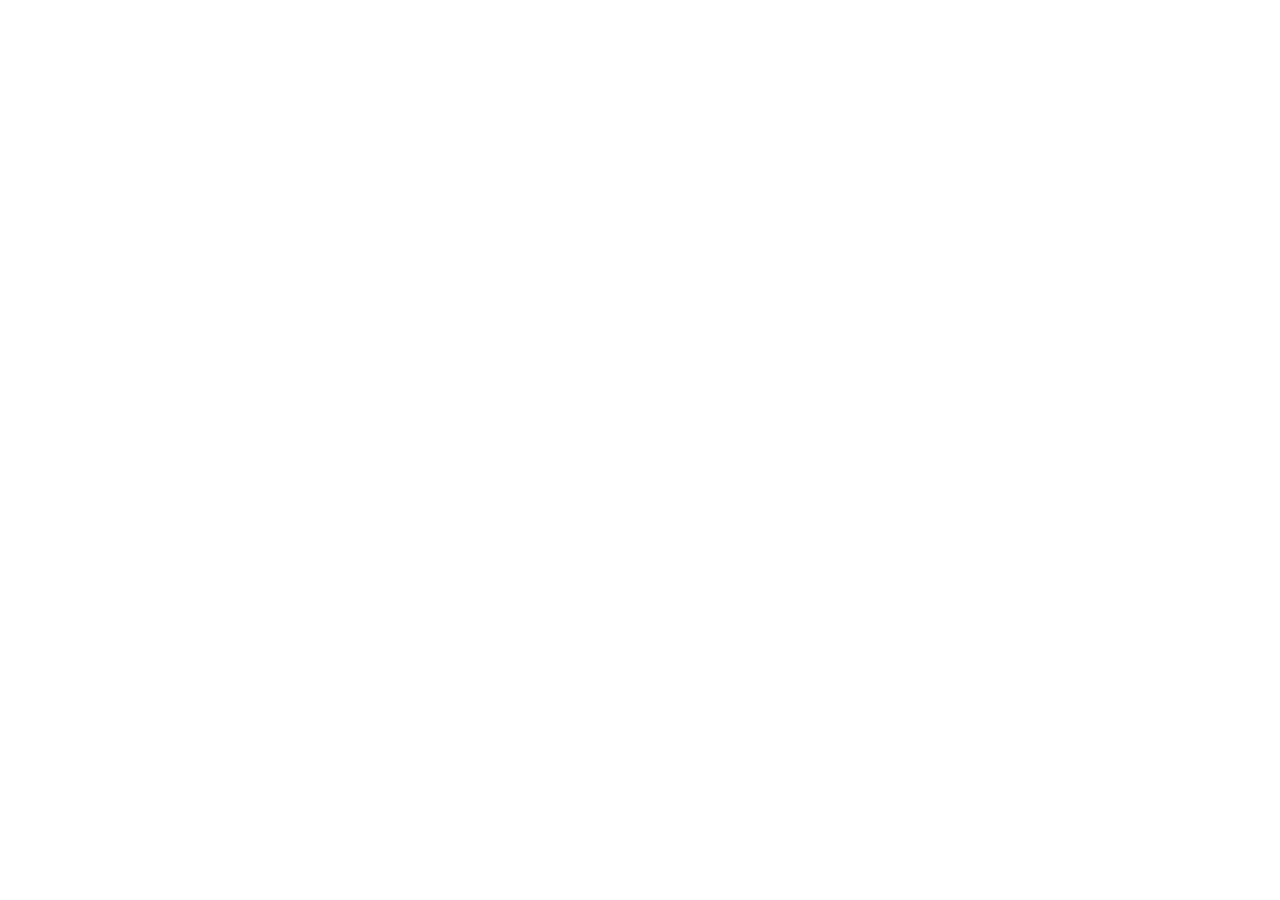
==== index.html @ e114679a "add links to index.html" ====
<!DOCTYPE html>
<html lang="en">

<head>
    <meta charset="UTF-8">
    <meta name="viewport" content="width=device-width, initial-scale=1.0">
    <title>Delani Studio</title>
    <link rel="stylesheet" href="https://stackpath.bootstrapcdn.com/bootstrap/4.5.2/css/bootstrap.min.css"
        integrity="sha384-JcKb8q3iqJ61gNV9KGb8thSsNjpSL0n8PARn9HuZOnIxN0hoP+VmmDGMN5t9UJ0Z" crossorigin="anonymous">
    <link rel="stylesheet" href="./css/styles.css">
</head>

<body>

    <script src="https://code.jquery.com/jquery-3.5.1.min.js"
        integrity="sha256-9/aliU8dGd2tb6OSsuzixeV4y/faTqgFtohetphbbj0=" crossorigin="anonymous"></script>
    <script src="./script/main.js"></script>
</body>

</html>
---- css/styles.css ----
.centered {
    position: absolute;
  top: 50%;
  left: 50%;
  transform: translate(-50%, -50%);
  color: white;
}

.container {
    text-align: center;
}
.services{
    position: relative;
        display: inline-block;
        text-align: center;
}
.services .servicesoverlay {
    position: absolute;
        z-index: 999;
        margin: 0 auto;
        left: 0;
        right: 0;
        top: 40%; 
        text-align: center;
        width: 60%;
        color: white;
}

.container-fluid {
    position: relative;
        display: inline-block;
        text-align: center;
}
.container-fluid .formoverimage {
    position: absolute;
    z-index: 999;
    margin: 0 auto;
    left: 0;
    right: 0;
    top: 40%; 
    width: 60%;
    color: white;
    }

    input {
        background-color: transparent;
    }

    footer {
text-align: center;
    }

    .col-md-4 {
        position: relative;
        width: 50%;
      }
      
      .design-icon {
        opacity: 1;
        display: block;
        width: 25%;
        position:relative
        height auto;
        transition: .5s ease;
        backface-visibility: hidden;
      }
      
      .middle {
        transition: .5s ease;
        opacity: 0;
        position: absolute;
        top: 50%;
        left: 50%;
        transform: translate(-50%, -50%);
        -ms-transform: translate(-50%, -50%);
        text-align: center;
      }
      
      /* .col-md-4:hover .design-icon {
        opacity: 0.3;
      } */
      
      /* .col-md-4:hover .middle {
        opacity: 1;
      } */
      
      /* .text {
        background-color: white;
        color: black;
        font-size: 16px;
        padding: 16px 32px;
      } */
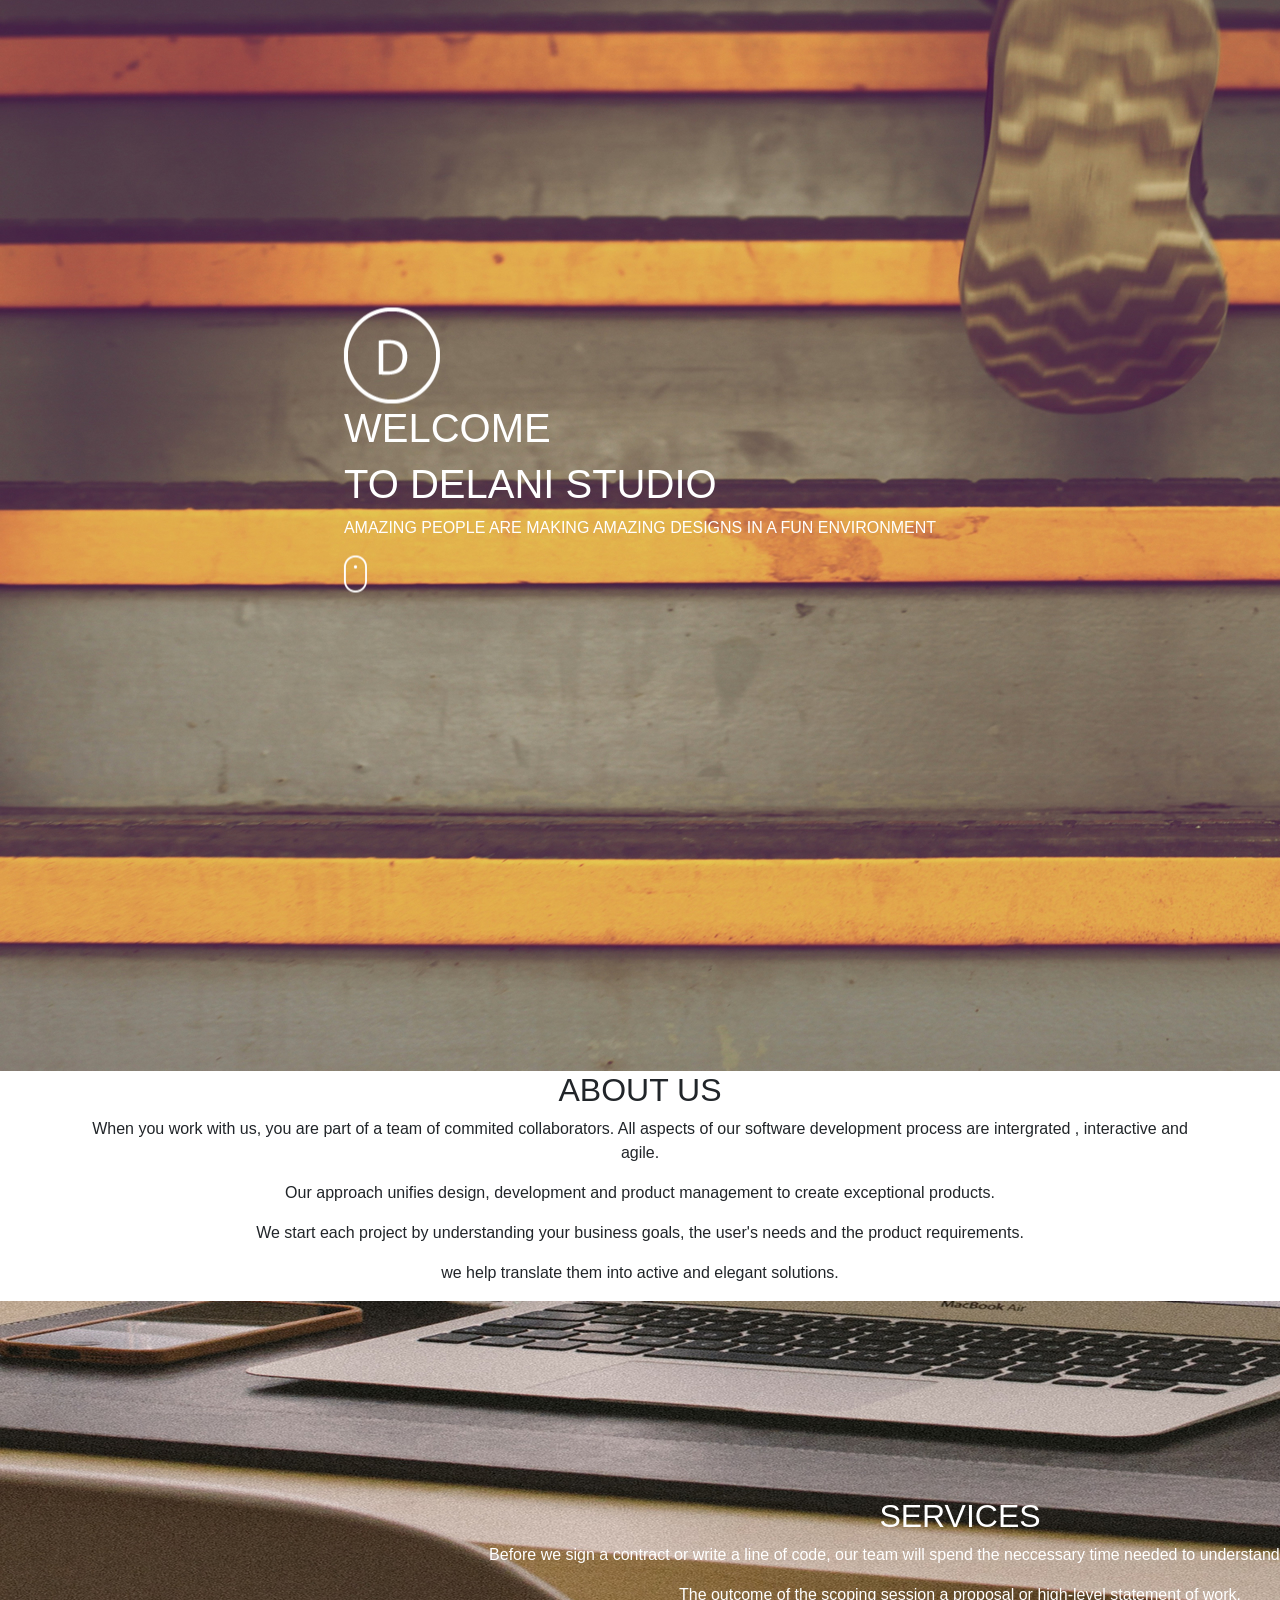
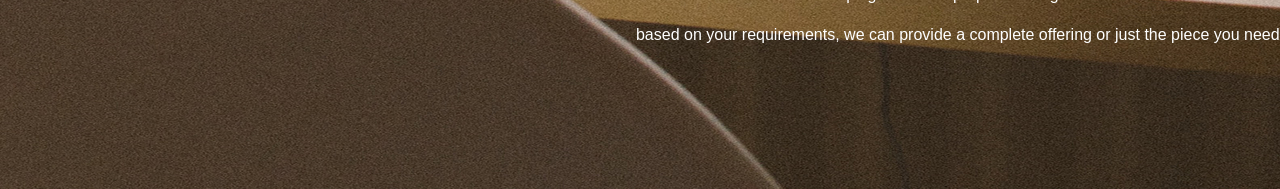
==== commit 15aaa57b: "add changes to index.html" ====
--- a/index.html
+++ b/index.html
@@ -11,10 +11,39 @@
 </head>
 
 <body>
+    <div class="landing">
+        <img src="img/h_img.jpg" alt="dstudio" id="dstudio">
+        <div class="centered">
+            <img src="img/logo.png" alt="logo" id="logo">
+            <h1>WELCOME</h1>
+            <h1> TO DELANI STUDIO</h1>
+            <p>AMAZING PEOPLE ARE MAKING AMAZING DESIGNS IN A FUN ENVIRONMENT</p>
+            <div class="mouse-click"></div>
+            <a href="#about-us"><img src="img/mouse_click.png" alt=" mouse_click" id="mouse-click"></a>
+        </div>
+    </div>
+    <div class="container about" id="about-us">
+        <h2 id="about">ABOUT US</h2>
+        <p>When you work with us, you are part of a team of commited collaborators. All aspects of our software
+            development process are intergrated , interactive and agile.</p>
+        <p>Our approach unifies design, development and product management to create exceptional products.</p>
+        <p>We start each project by understanding your business goals, the user's needs and the product requirements.
+        </p>
+        <p>we help translate them into active and elegant solutions.</p>
+    </div>
 
-    <script src="https://code.jquery.com/jquery-3.5.1.min.js"
-        integrity="sha256-9/aliU8dGd2tb6OSsuzixeV4y/faTqgFtohetphbbj0=" crossorigin="anonymous"></script>
-    <script src="./script/main.js"></script>
+    <div class="services">
+        <img src="img/s_image.jpg" alt="comp" id="comp">
+        <div class="servicesoverlay">
+            <h2>SERVICES</h2>
+            <p>Before we sign a contract or write a line of code, our team will spend the neccessary time needed to
+                understand your product vission.</p>
+            <p>The outcome of the scoping session a proposal or high-level statement of work.</p>
+            <p>based on your requirements, we can provide a complete offering or just the piece you need. </p>
+        </div>
+        <script src="https://code.jquery.com/jquery-3.5.1.min.js"
+            integrity="sha256-9/aliU8dGd2tb6OSsuzixeV4y/faTqgFtohetphbbj0=" crossorigin="anonymous"></script>
+        <script src="./script/main.js"></script>
 </body>
 
 </html>
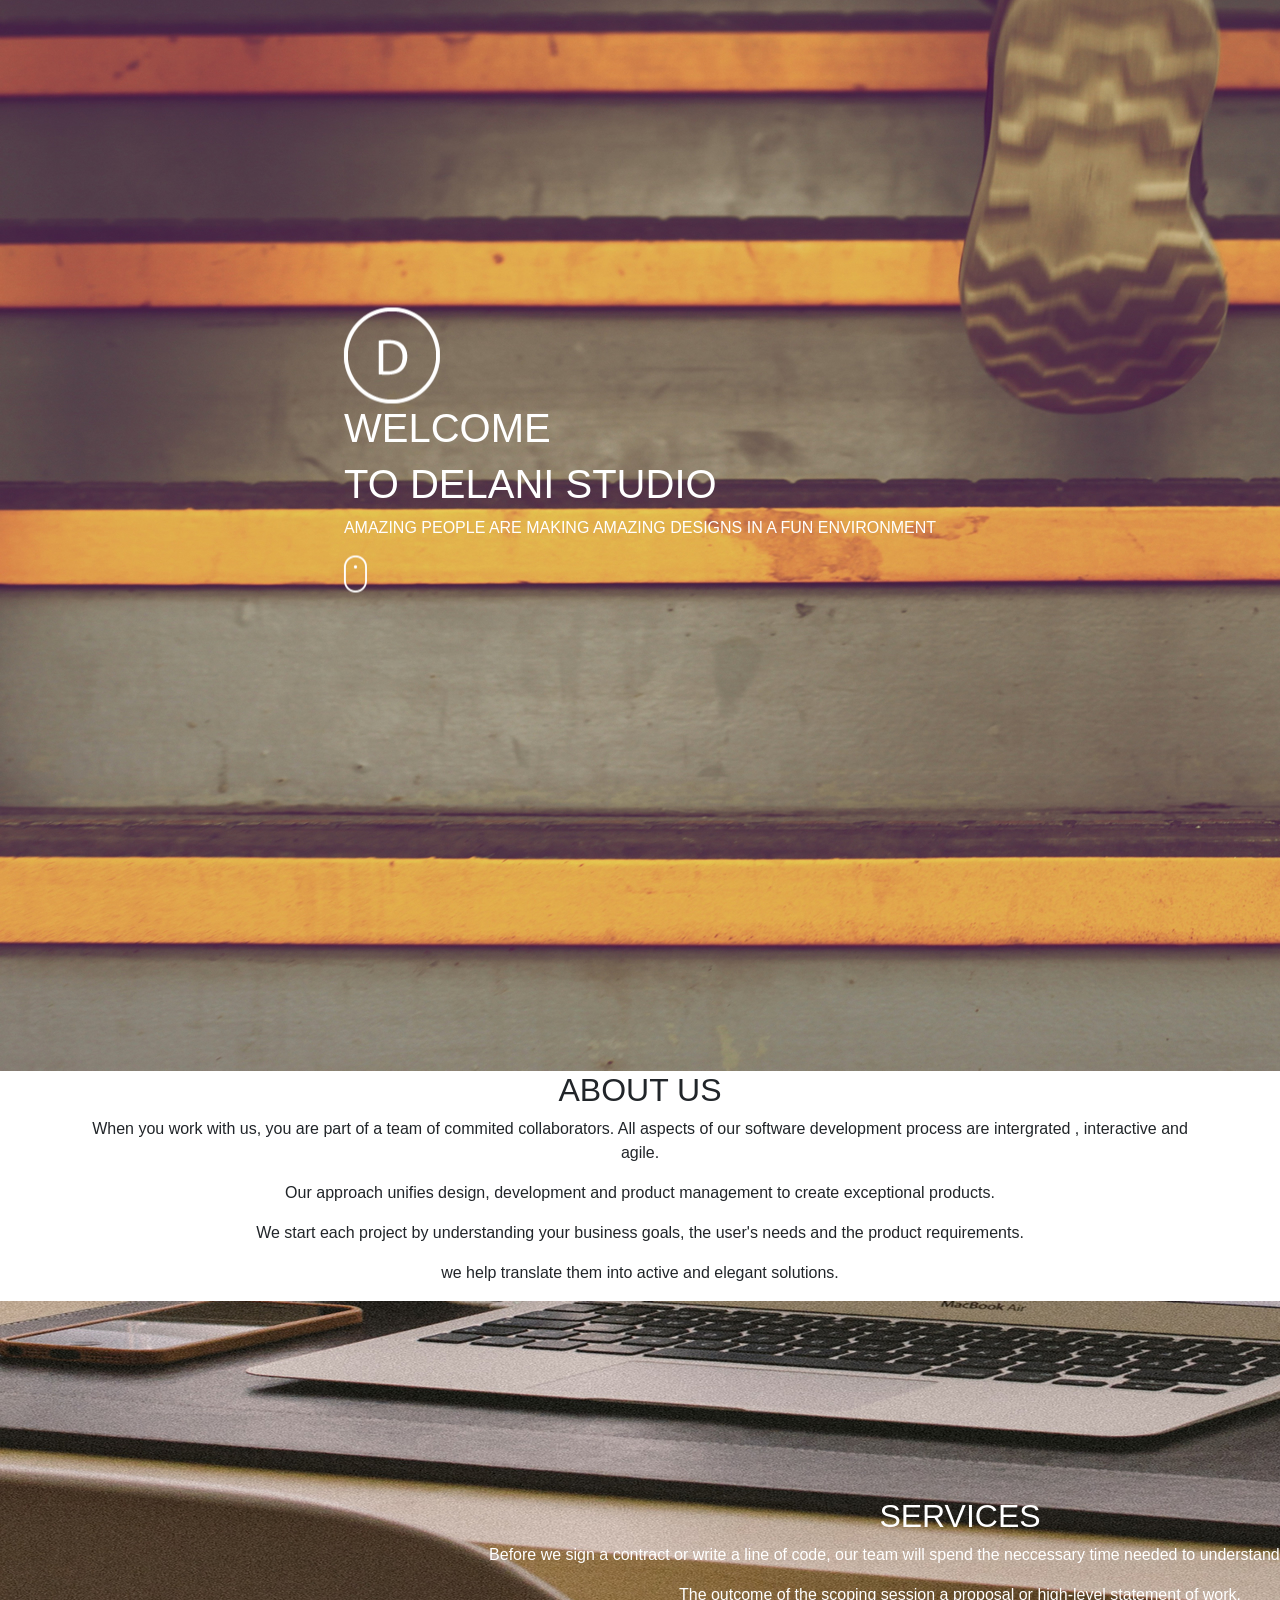
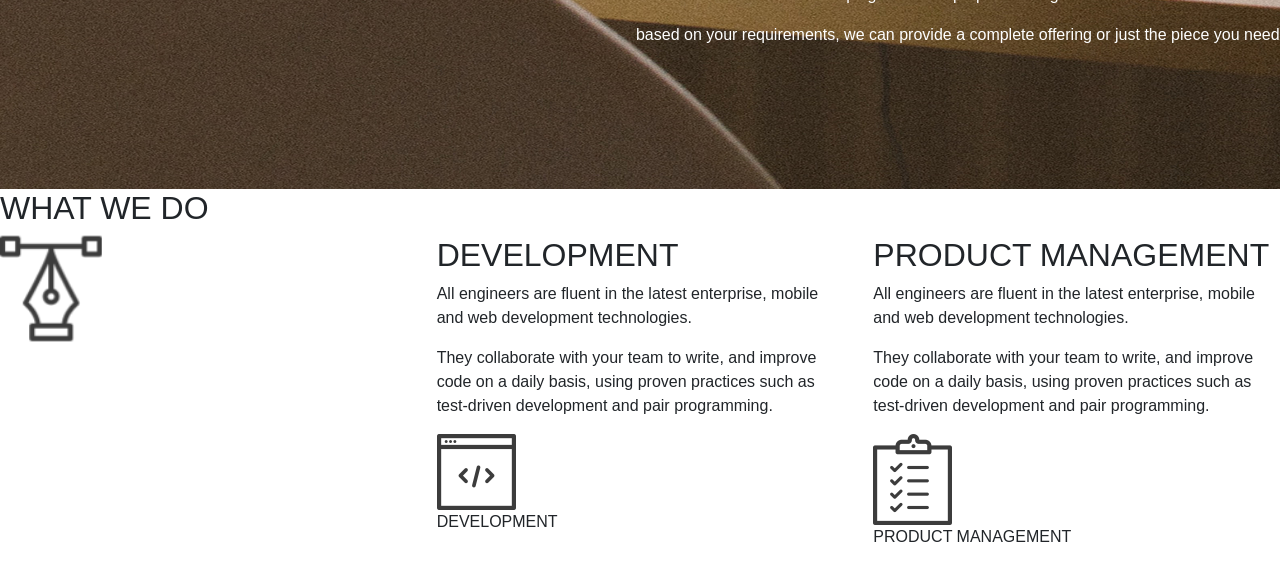
==== commit bf5529d8: "changes to index.html" ====
--- a/index.html
+++ b/index.html
@@ -41,9 +41,53 @@
             <p>The outcome of the scoping session a proposal or high-level statement of work.</p>
             <p>based on your requirements, we can provide a complete offering or just the piece you need. </p>
         </div>
-        <script src="https://code.jquery.com/jquery-3.5.1.min.js"
-            integrity="sha256-9/aliU8dGd2tb6OSsuzixeV4y/faTqgFtohetphbbj0=" crossorigin="anonymous"></script>
-        <script src="./script/main.js"></script>
+    </div>
+    <div class="container2">
+        <h2 class="headings">WHAT WE DO</h2>
+        <div class="row">
+            <div class="col-md-4">
+                <div class="design-image">
+                    <img src="img/design_icon.png" alt="design" class="design-icon">
+                    <div class="middle">
+                        <h2 class="title">DESIGN</h2>
+                        <p>Our design practice offers a full range of services including brand strategy, interaction and
+                            visual design and user experience testing.</p>
+                        <p>Throughout your project, our designers create and implement visual design and workflows,
+                            solicit
+                            user feedback and work with you to make sure what gets built is what is needed.</p>
+                    </div>
+
+                </div>
+            </div>
+            <div class="col-md-4">
+                <div id="development">
+                    <h2 class="title">DEVELOPMENT</h2>
+                    <p>All engineers are fluent in the latest enterprise, mobile and web development technologies.</p>
+                    <p>They collaborate with your team to write, and improve code on a daily basis, using proven
+                        practices such as test-driven development and pair programming.</p>
+                </div>
+                <div id="development-image">
+                    <img src="img/dev_icon.png" alt="development">
+                    <P>DEVELOPMENT</P>
+                </div>
+            </div>
+            <div class="col-md-4">
+                <div id="product">
+                    <h2 class="title">PRODUCT MANAGEMENT</h2>
+                    <p>All engineers are fluent in the latest enterprise, mobile and web development technologies.</p>
+                    <p>They collaborate with your team to write, and improve code on a daily basis, using proven
+                        practices such as test-driven development and pair programming.</p>
+                </div>
+                <div id="product-image">
+                    <img src="img/product_icon.png" alt="products">
+                    <P>PRODUCT MANAGEMENT</P>
+                </div>
+            </div>
+        </div>
+    </div>
+    <script src="https://code.jquery.com/jquery-3.5.1.min.js"
+        integrity="sha256-9/aliU8dGd2tb6OSsuzixeV4y/faTqgFtohetphbbj0=" crossorigin="anonymous"></script>
+    <script src="./script/main.js"></script>
 </body>
 
 </html>
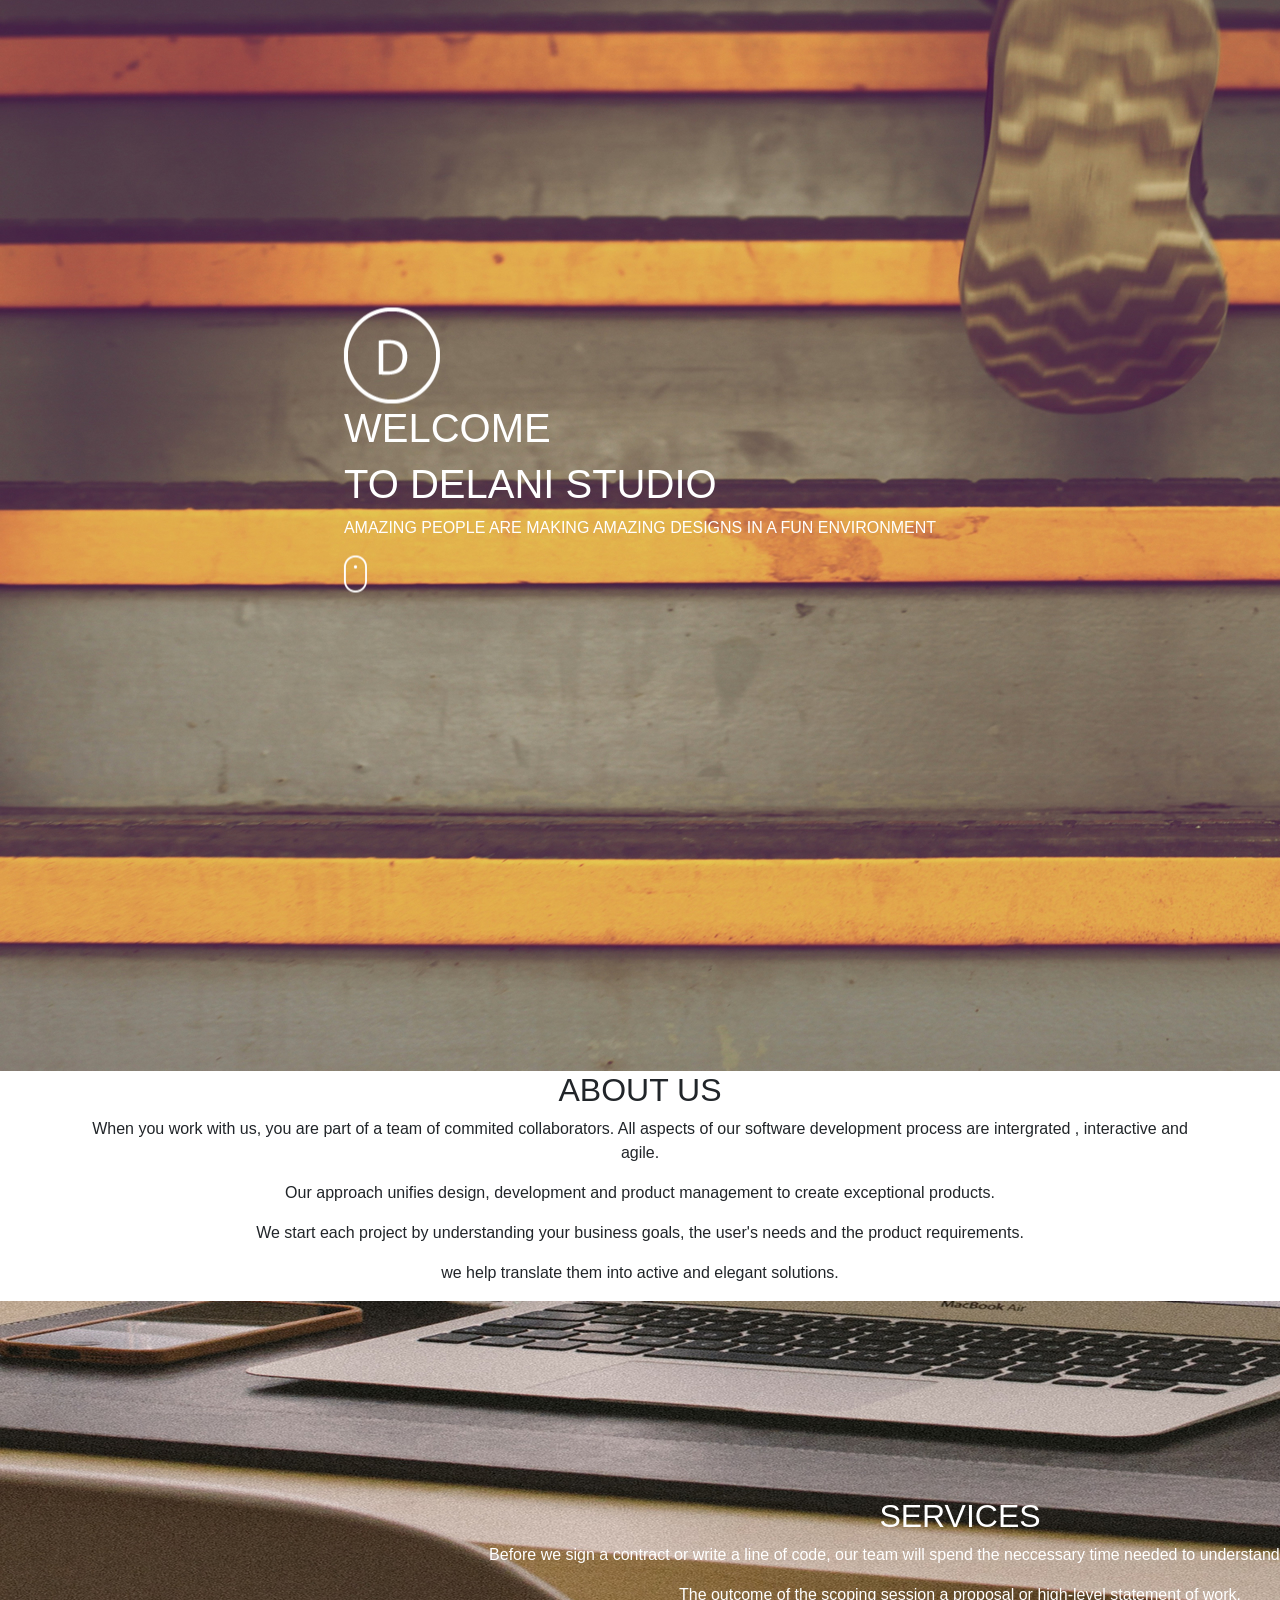
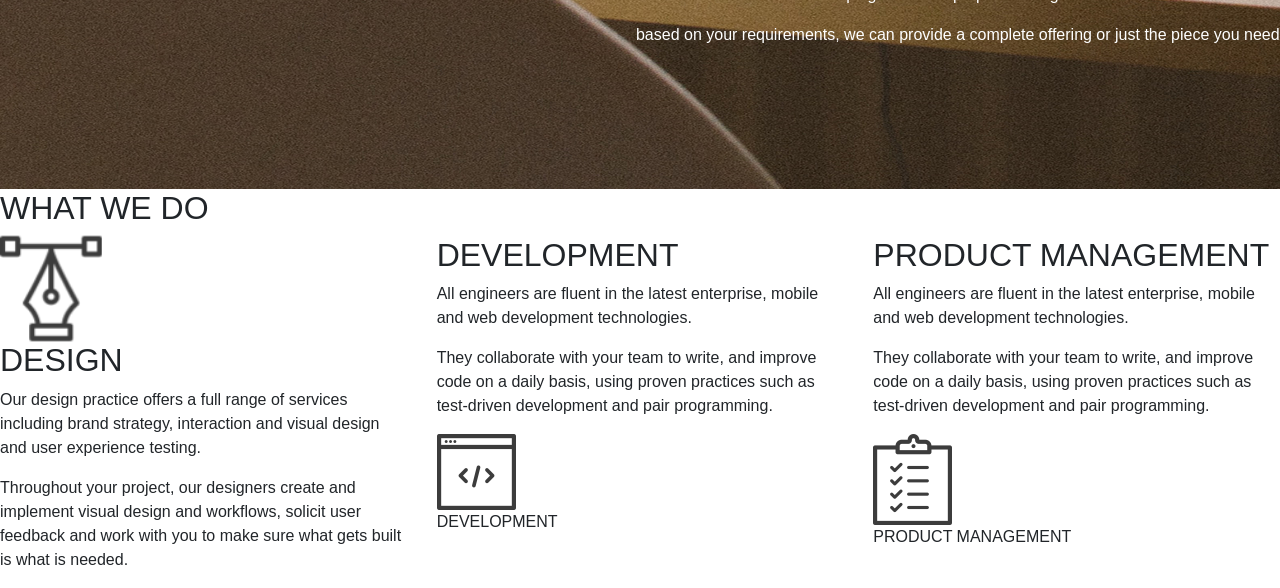
==== commit 1d70ce5f: "changes to index.html and main.js" ====
--- a/index.html
+++ b/index.html
@@ -48,7 +48,7 @@
             <div class="col-md-4">
                 <div class="design-image">
                     <img src="img/design_icon.png" alt="design" class="design-icon">
-                    <div class="middle">
+                    <div class="design-image">
                         <h2 class="title">DESIGN</h2>
                         <p>Our design practice offers a full range of services including brand strategy, interaction and
                             visual design and user experience testing.</p>
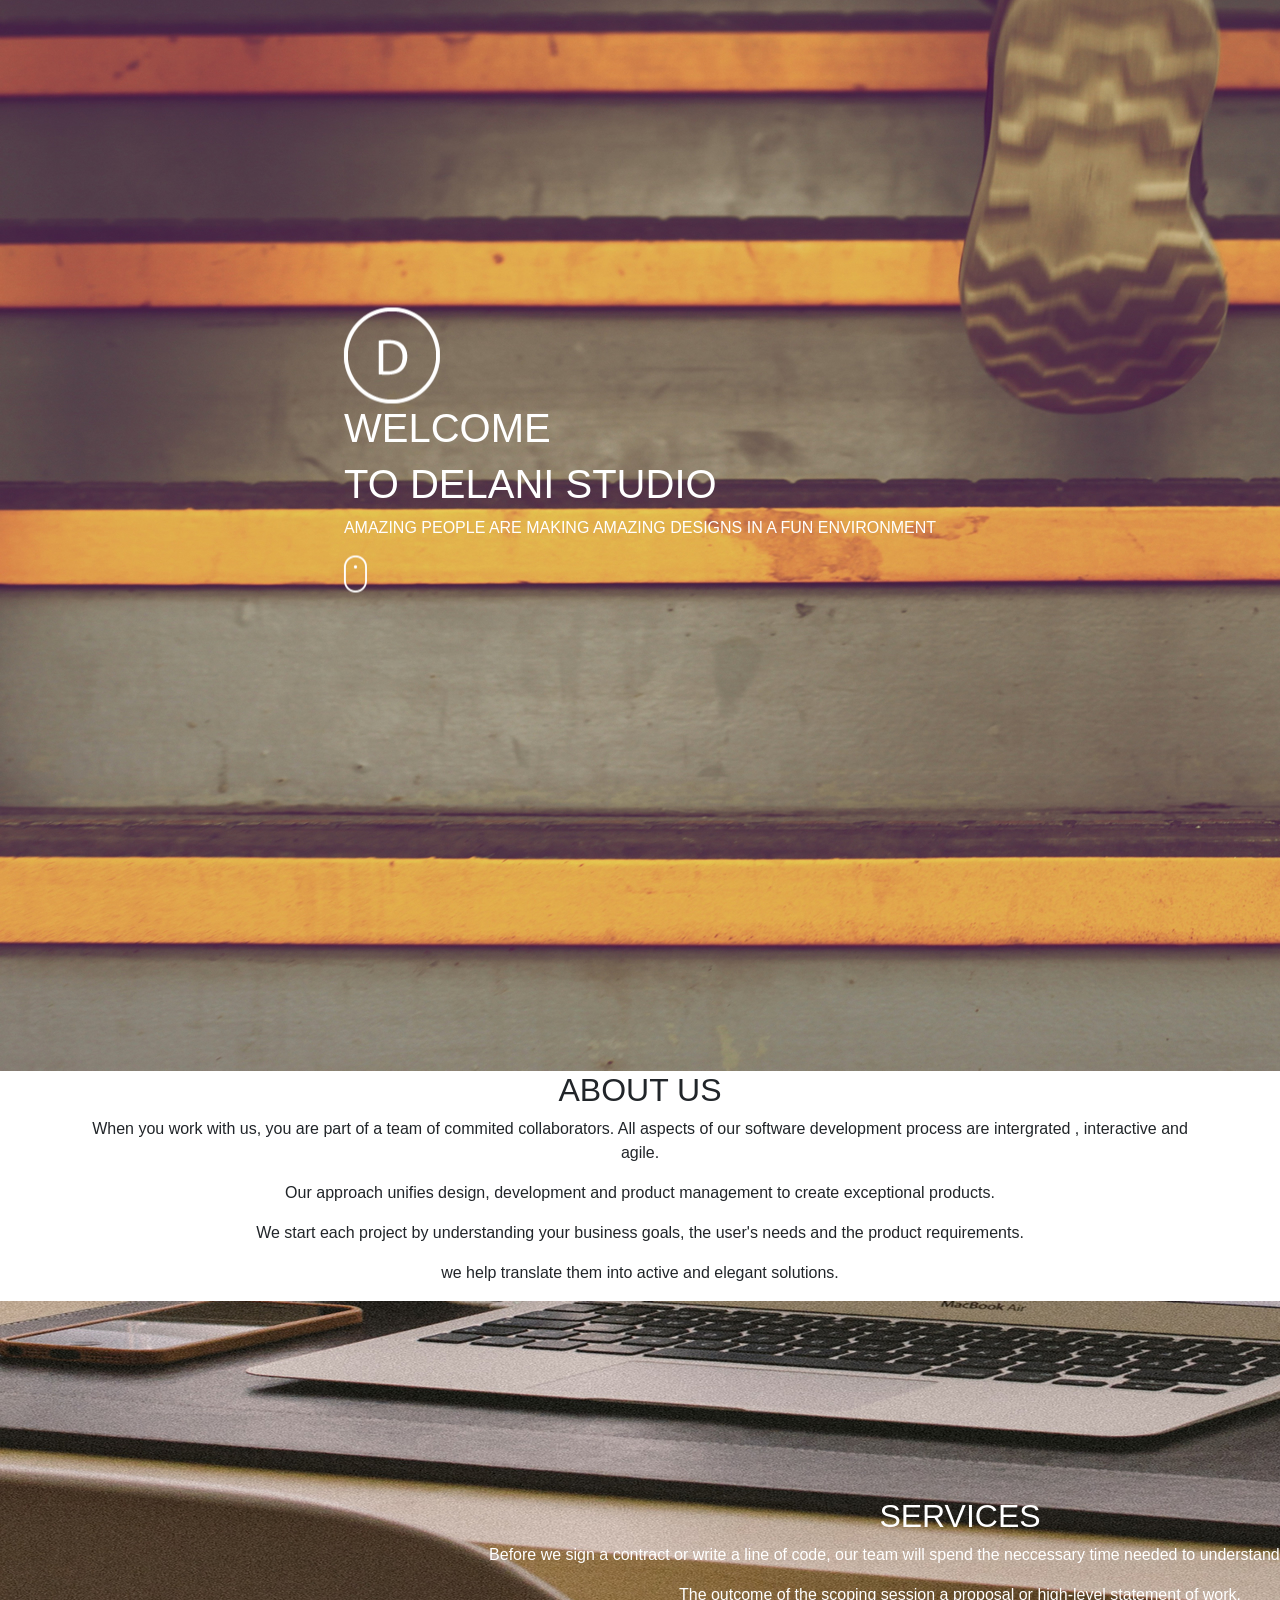
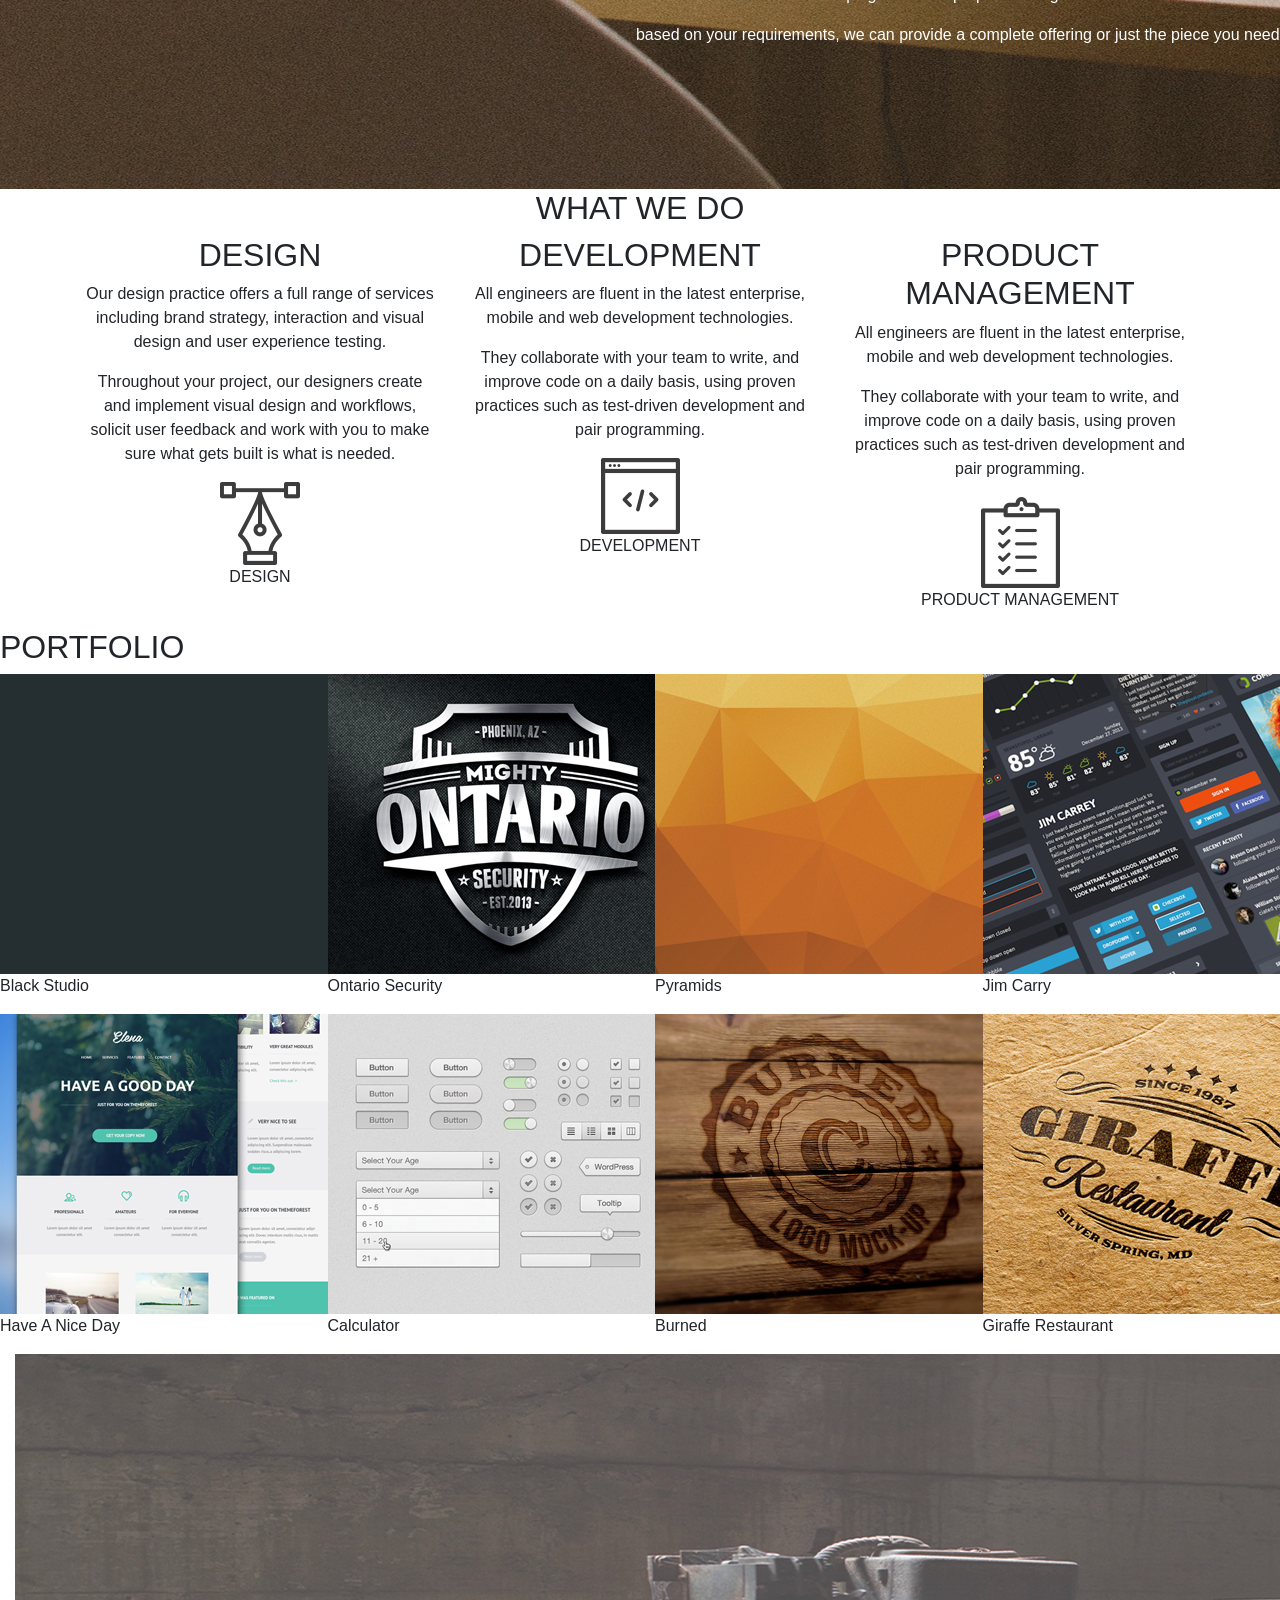
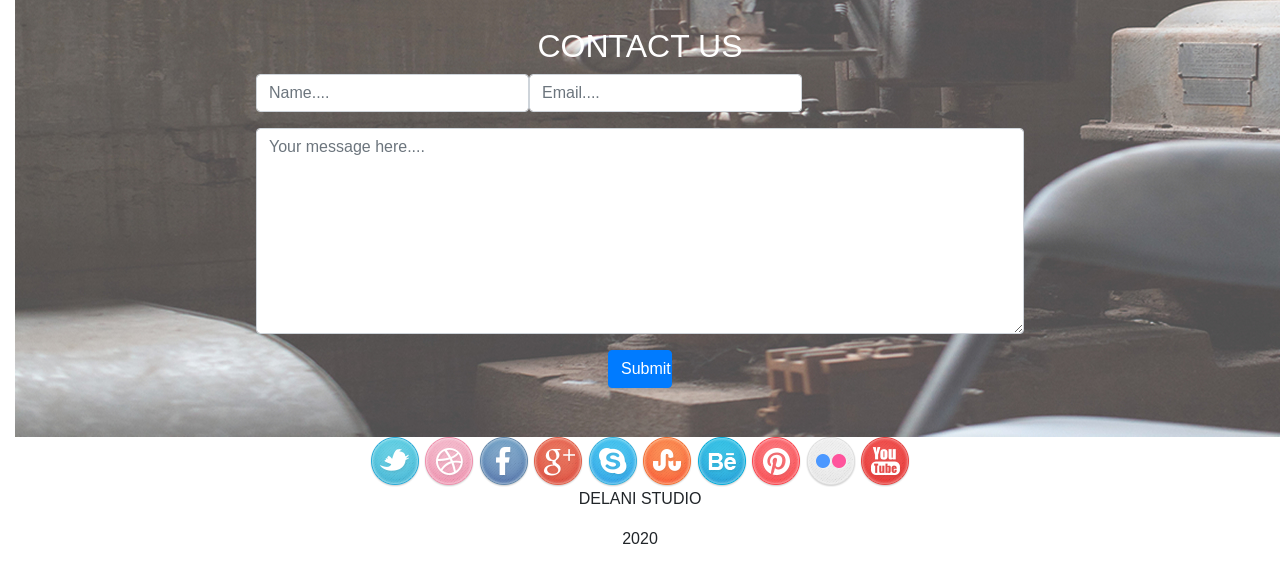
==== commit f6082ebd: "add content to index.html and main.js" ====
--- a/index.html
+++ b/index.html
@@ -42,21 +42,21 @@
             <p>based on your requirements, we can provide a complete offering or just the piece you need. </p>
         </div>
     </div>
-    <div class="container2">
+    <div class="container">
         <h2 class="headings">WHAT WE DO</h2>
         <div class="row">
             <div class="col-md-4">
-                <div class="design-image">
-                    <img src="img/design_icon.png" alt="design" class="design-icon">
-                    <div class="design-image">
-                        <h2 class="title">DESIGN</h2>
-                        <p>Our design practice offers a full range of services including brand strategy, interaction and
-                            visual design and user experience testing.</p>
-                        <p>Throughout your project, our designers create and implement visual design and workflows,
-                            solicit
-                            user feedback and work with you to make sure what gets built is what is needed.</p>
-                    </div>
-
+                <div id="design">
+                    <h2 class="title">DESIGN</h2>
+                    <p>Our design practice offers a full range of services including brand strategy, interaction and
+                        visual design and user experience testing.</p>
+                    <p>Throughout your project, our designers create and implement visual design and workflows,
+                        solicit
+                        user feedback and work with you to make sure what gets built is what is needed.</p>
+                </div>
+                <div id="design-image">
+                    <img src="img/design_icon.png" alt="design">
+                    <P>DESIGN</P>
                 </div>
             </div>
             <div class="col-md-4">
@@ -85,9 +85,83 @@
             </div>
         </div>
     </div>
-    <script src="https://code.jquery.com/jquery-3.5.1.min.js"
-        integrity="sha256-9/aliU8dGd2tb6OSsuzixeV4y/faTqgFtohetphbbj0=" crossorigin="anonymous"></script>
-    <script src="./script/main.js"></script>
+    <div class="portfolio">
+        <h2>PORTFOLIO</h2>
+        <div class="row" id="portfolio">
+            <div class="col-md-3" id="work1">
+                <img src="img/work4.jpg" alt="work1">
+                <p id="overlay" class="text">Black Studio</p>
+            </div>
+            <div class="col-md-3" id="work2">
+                <img src="img/work3.jpg" alt="work2" id="work2">
+                <p id="overlay2" class="text">Ontario Security</p>
+            </div>
+            <div class="col-md-3" id="work3">
+                <img src="img/work2.jpg" alt="work3">
+                <p id="overlay3" class="text">Pyramids</p>
+            </div>
+            <div class="col-md-3" id="work4">
+                <img src="img/work1.jpg" alt="work4">
+                <p id="overlay4" class="text">Jim Carry</p>
+            </div>
+        </div>
+        <div class="row" id="portfolio">
+            <div class="col-md-3" id="work5">
+                <img src="img/work5.jpg" alt="work1">
+                <p id="overlay5" class="text">Have A Nice Day</p>
+            </div>
+            <div class="col-md-3" id="work6">
+                <img src="img/work6.jpg" alt="work2">
+                <p id="overlay6" class="text">Calculator</p>
+            </div>
+            <div class="col-md-3" id="work7">
+                <img src="img/work7.jpg" alt="work3">
+                <p id="overlay7" class="text">Burned</p>
+            </div>
+            <div class="col-md-3" id="work8">
+                <img src="img/work8.jpg" alt="work4">
+                <p id="overlay8" class="text">Giraffe Restaurant</p>
+            </div>
+        </div>
+    </div>
+    <div class="container-fluid">
+        <img src="img/c_image.jpg" alt="contact" id="contact">
+        <div class="formoverimage">
+            <h2>CONTACT US</h2>
+            <form id="formDelani" action="https://gmail.us3.list-manage.com/subscribe/post" method="POST">
+                <input type="hidden" name="u" value="e71bed4d6ae5a7c984dfe28b0">
+
+                <input type="hidden" name="id" value="dbf7e27685">
+                <div class="form-group form-inline">
+                    <input type="text" class="form-control" placeholder="Name...." name="MERGE1" id="MERGE1" size="25"
+                        value="">
+                    <input type="email" class="form-control" placeholder="Email...." autocapitalize="off"
+                        autocorrect="off" name="MERGE0" id="MERGE0" size="25" value="">
+                </div>
+                <div class="form-group">
+                    <textarea class="form-control" rows="8" id="comment" placeholder="Your message here...."></textarea>
+                </div>
+                <button type="submit" class="btn btn-primary col-md-1">Submit</button>
+            </form>
+        </div>
+    </div>
+    <footer>
+        <img src="img/twitter.png" alt="twitter">
+        <img src="img/dribble.png" alt="dribble">
+        <img src="img/facebook.png" alt="facebook">
+        <img src="img/g_plus.png" alt="g_plus">
+        <img src="img/skype.png" alt="skype">
+        <img src="img/stumble_upon.png" alt="stumble_upon">
+        <img src="img/behance.png" alt="behance">
+        <img src="img/pinterest.png" alt="pinterest">
+        <img src="img/flickr.png" alt="flickr">
+        <img src="img/you_tube.png" alt="">
+        <p>DELANI STUDIO</p>
+        <p>2020</p>
+
+        <script src="https://code.jquery.com/jquery-3.5.1.min.js"
+            integrity="sha256-9/aliU8dGd2tb6OSsuzixeV4y/faTqgFtohetphbbj0=" crossorigin="anonymous"></script>
+        <script src="./script/main.js"></script>
 </body>
 
 </html>
--- a/css/styles.css
+++ b/css/styles.css
@@ -50,12 +50,12 @@
 text-align: center;
     }
 
-    .col-md-4 {
+    /* .col-md-4 {
         position: relative;
         width: 50%;
-      }
+      } */
       
-      .design-icon {
+      /* .design-icon {
         opacity: 1;
         display: block;
         width: 25%;
@@ -63,9 +63,9 @@
         height auto;
         transition: .5s ease;
         backface-visibility: hidden;
-      }
+      } */
       
-      .middle {
+      /* .middle {
         transition: .5s ease;
         opacity: 0;
         position: absolute;
@@ -74,7 +74,7 @@
         transform: translate(-50%, -50%);
         -ms-transform: translate(-50%, -50%);
         text-align: center;
-      }
+      } */
       
       /* .col-md-4:hover .design-icon {
         opacity: 0.3;
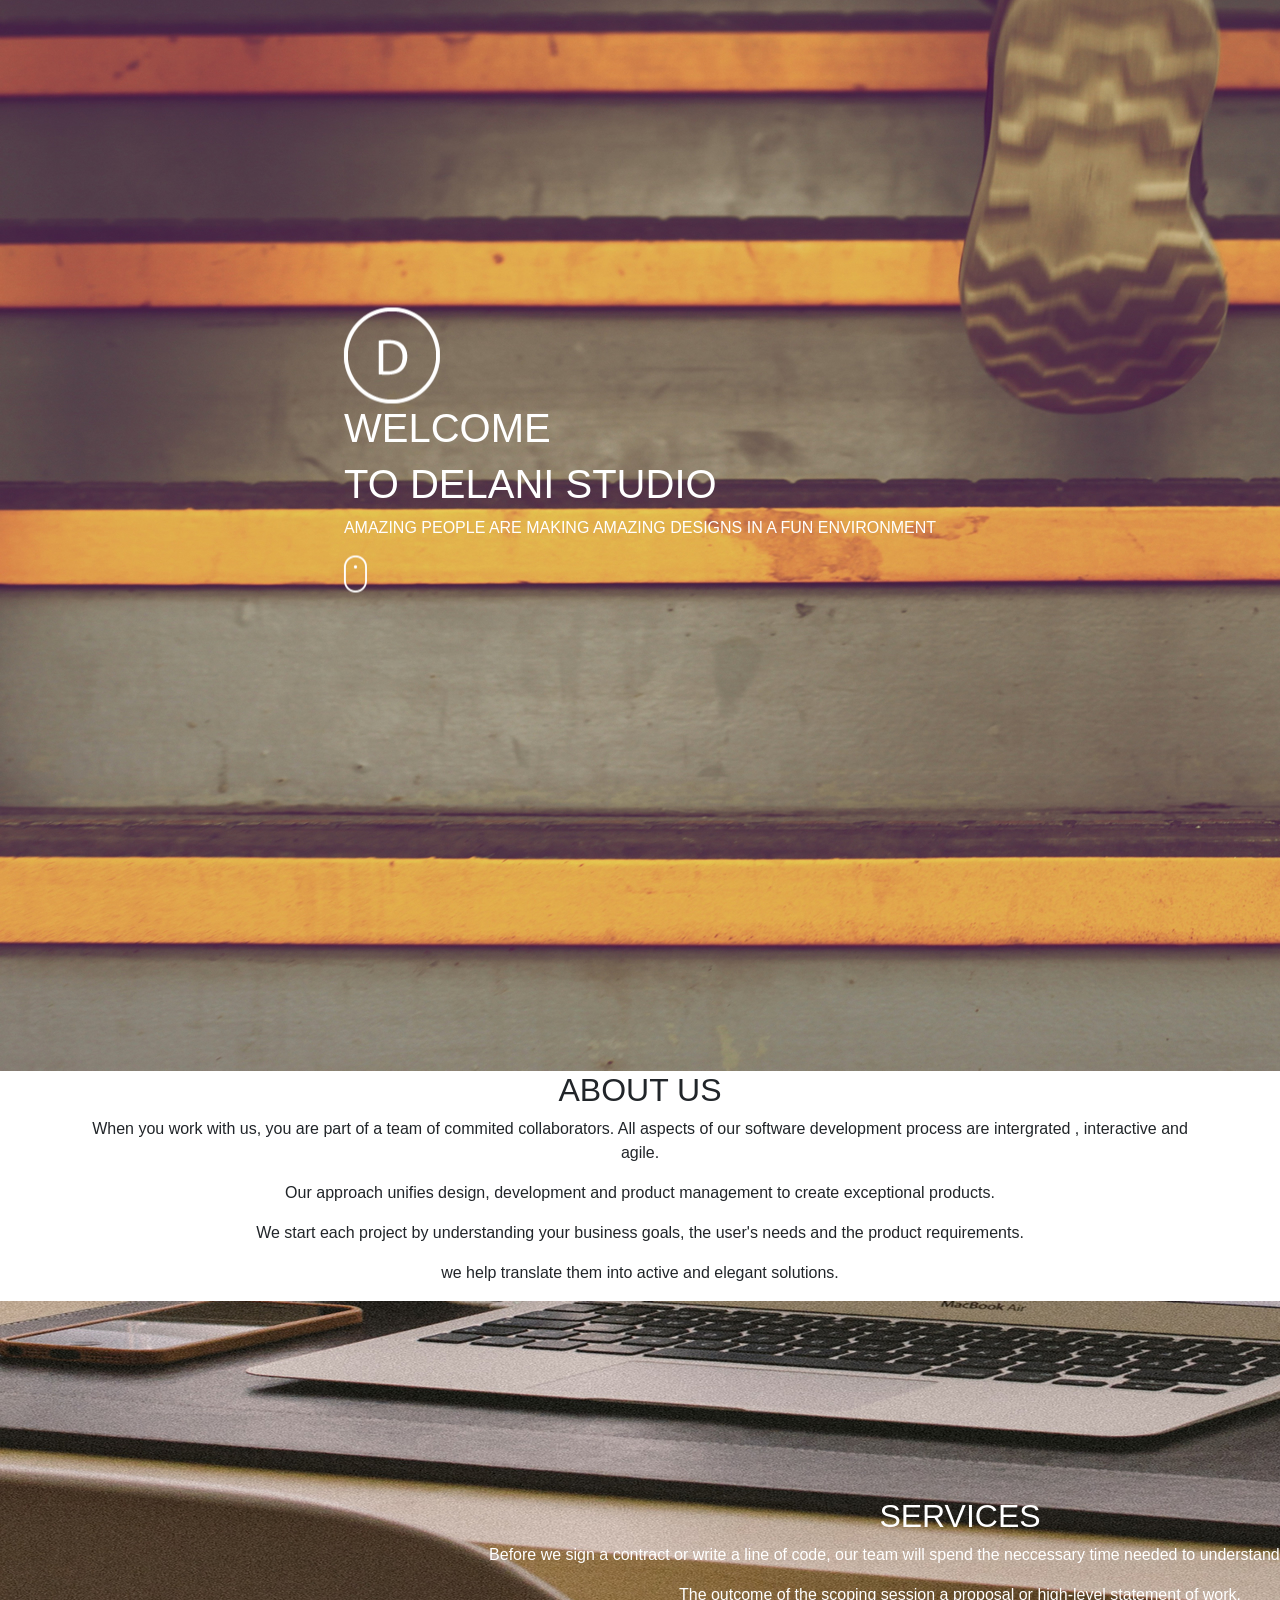
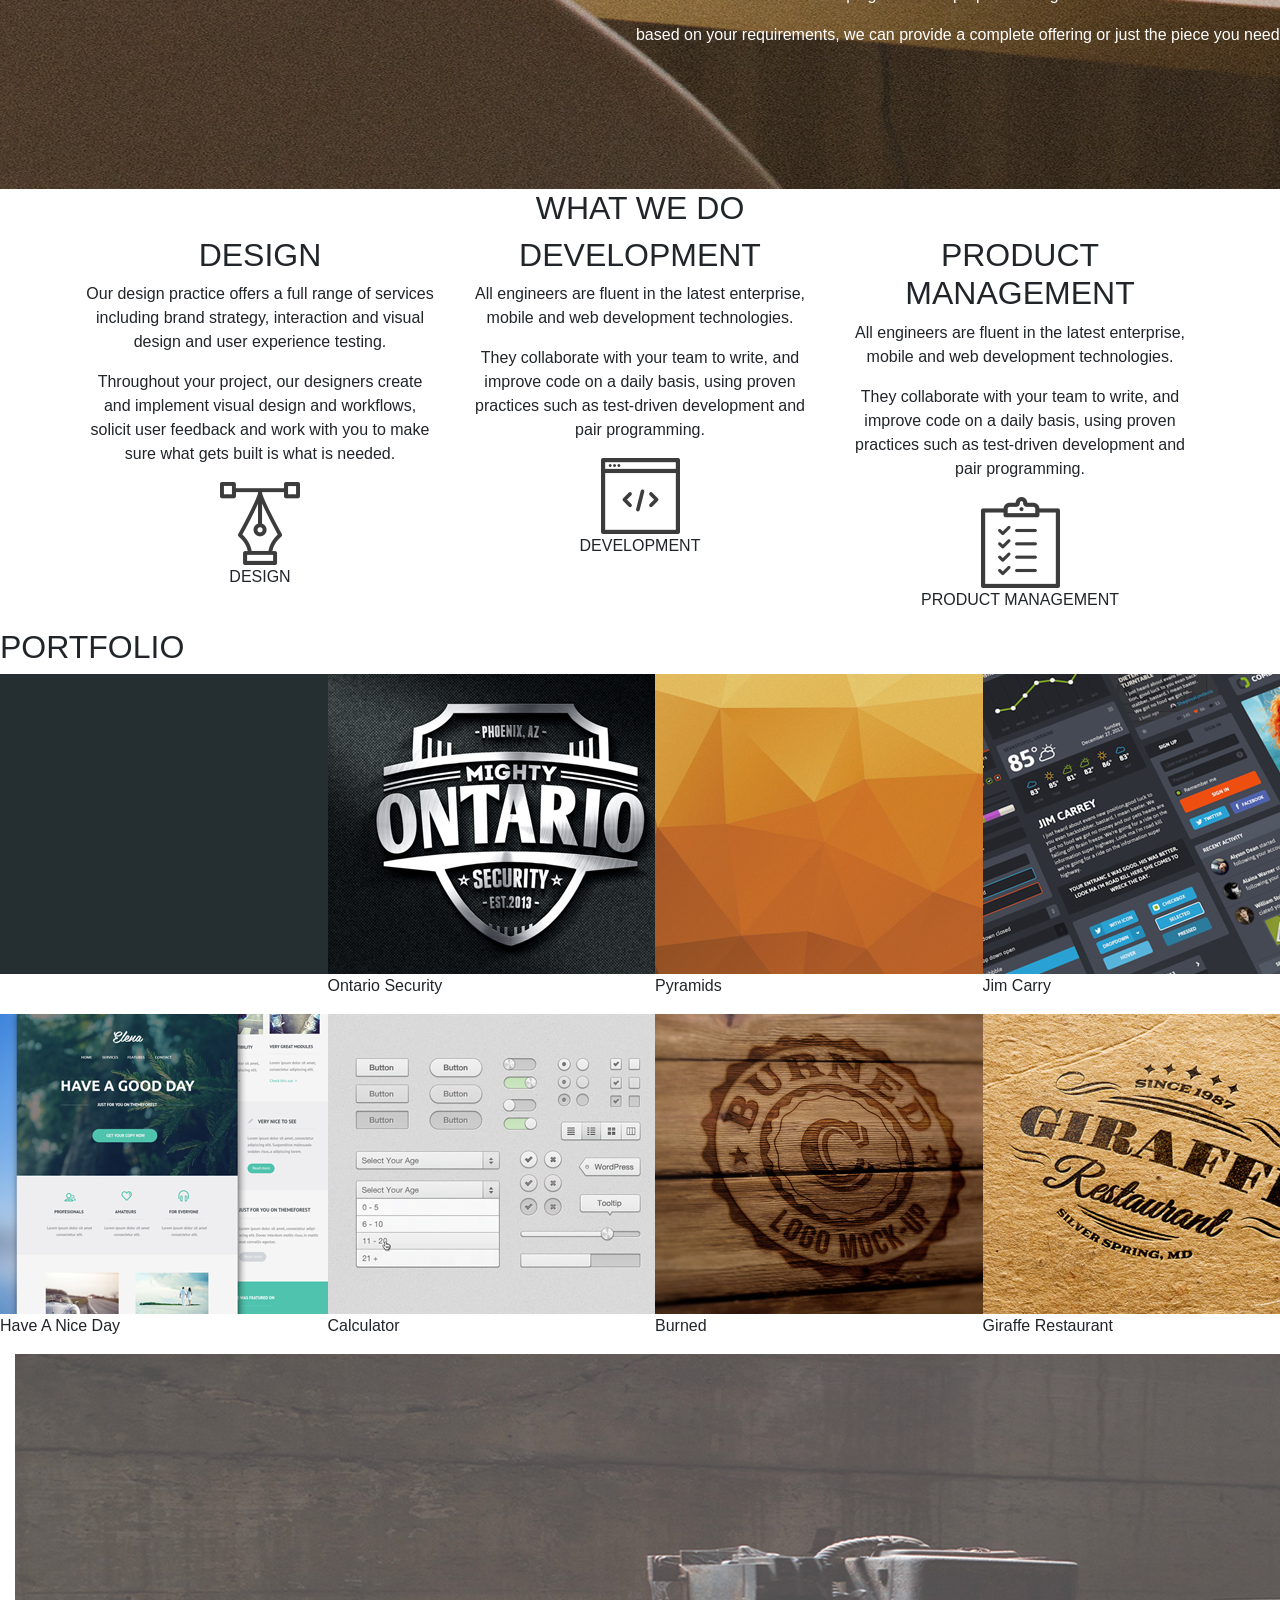
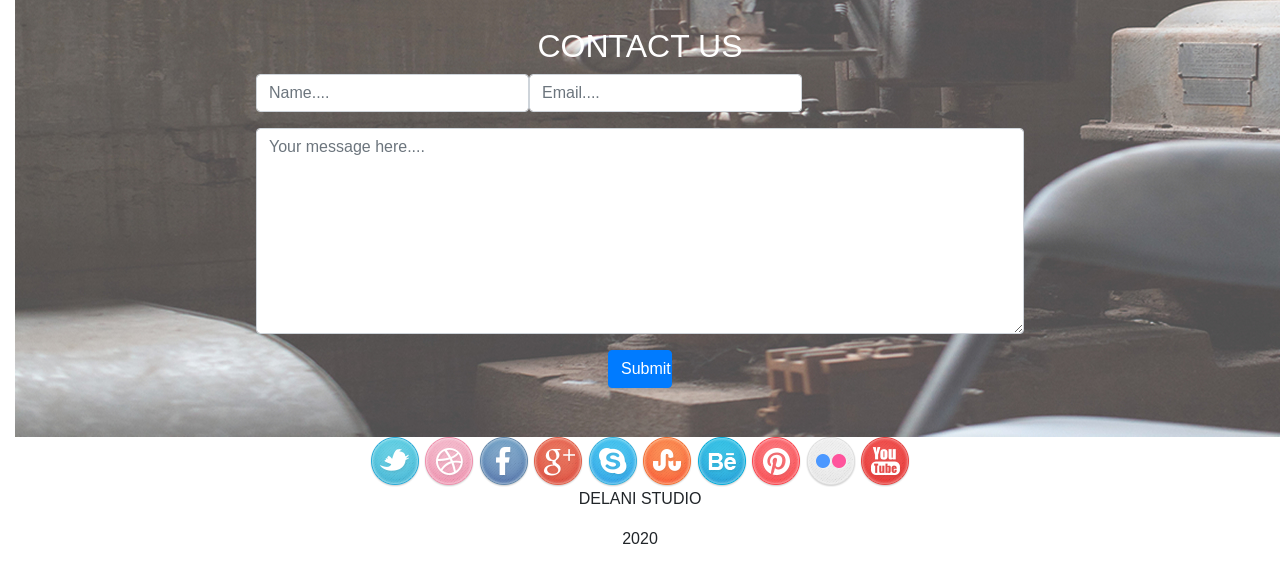
==== commit d5468162: "changes to project structure" ====
--- a/index.html
+++ b/index.html
@@ -89,8 +89,11 @@
         <h2>PORTFOLIO</h2>
         <div class="row" id="portfolio">
             <div class="col-md-3" id="work1">
-                <img src="img/work4.jpg" alt="work1">
-                <p id="overlay" class="text">Black Studio</p>
+                <!-- <div class="mouse-hover1 text-centre"> -->
+                <!-- <h2>blackstudio</h2> -->
+                <!-- </div> -->
+                <p id="mouse-hover1" class="text">blackstudio</p>
+                <img src="img/work4.jpg" alt="work1" id="work1">
             </div>
             <div class="col-md-3" id="work2">
                 <img src="img/work3.jpg" alt="work2" id="work2">
--- a/css/styles.css
+++ b/css/styles.css
@@ -50,6 +50,14 @@
 text-align: center;
     }
 
+    #mouse-hover1{
+      display: none;
+      position: absolute;
+      margin-top: 40px;
+      margin-left:40px;
+      color: white;
+    }
+
     /* .col-md-4 {
         position: relative;
         width: 50%;
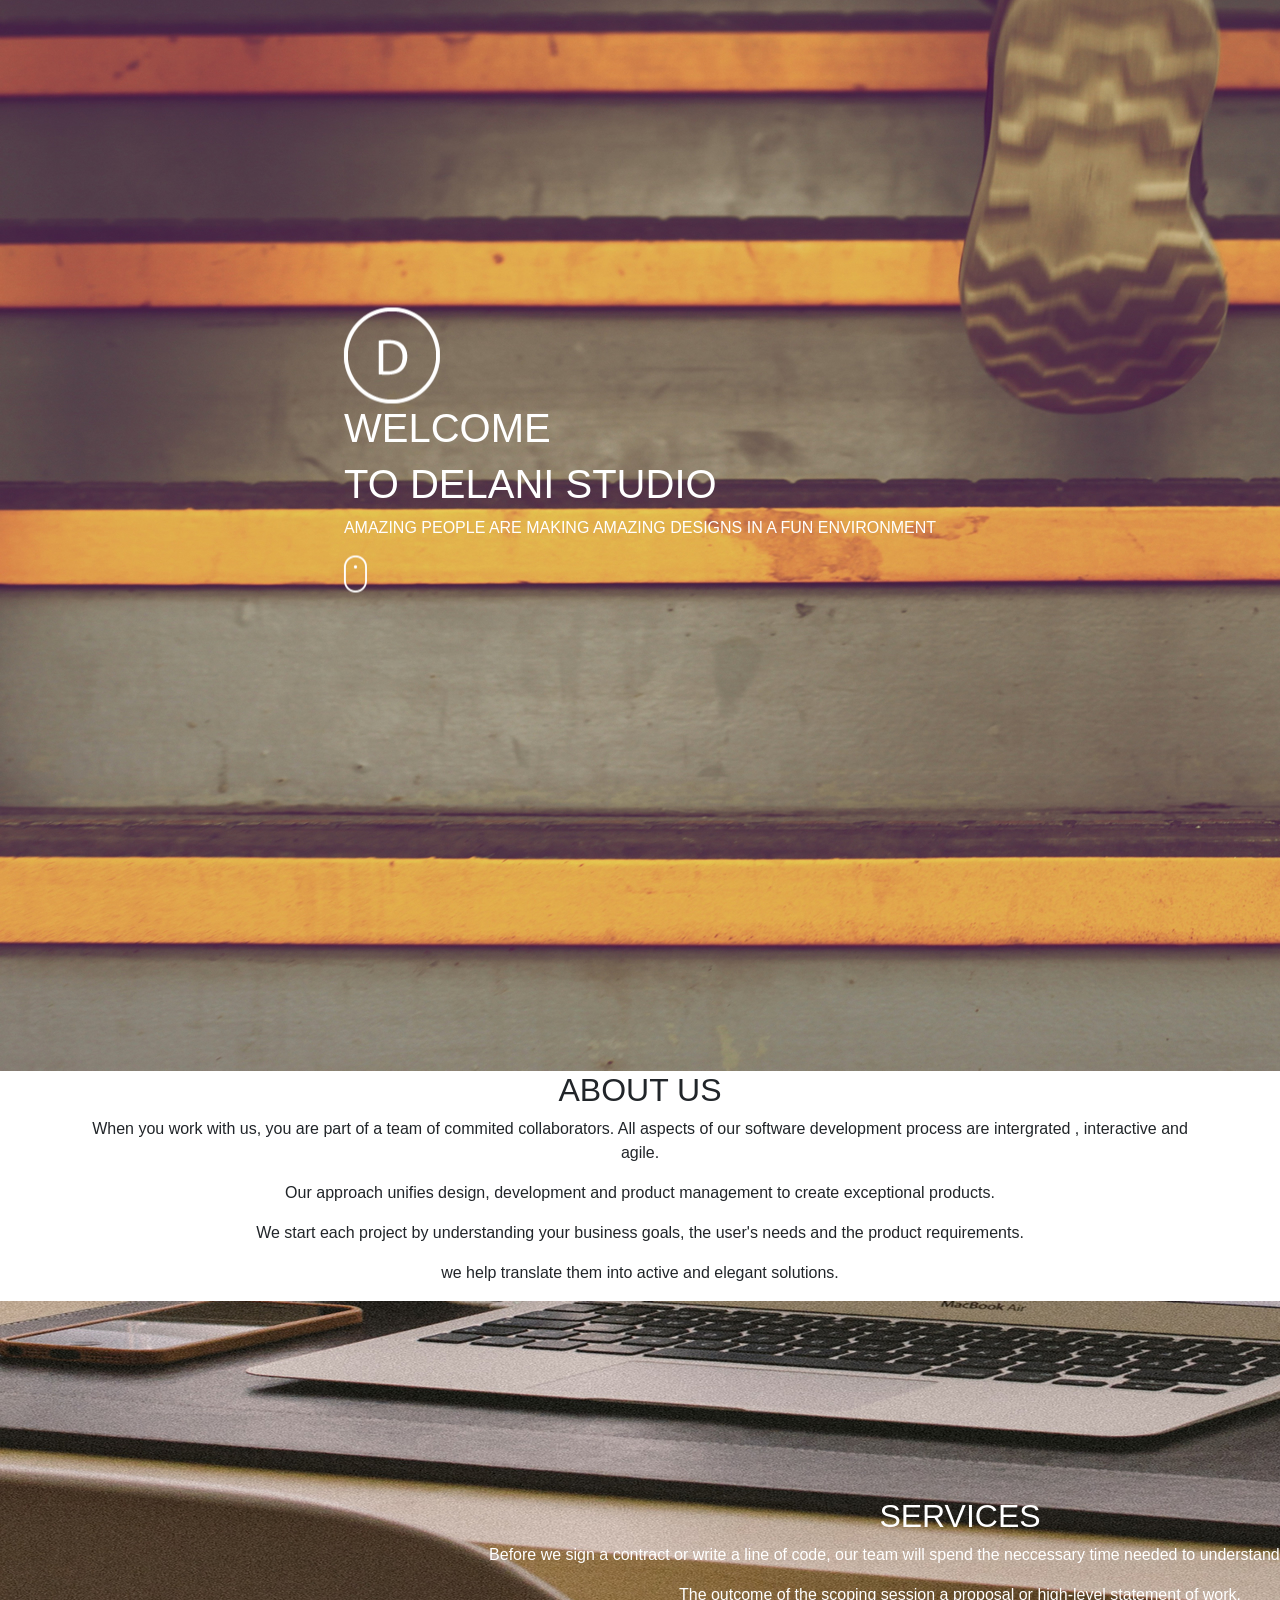
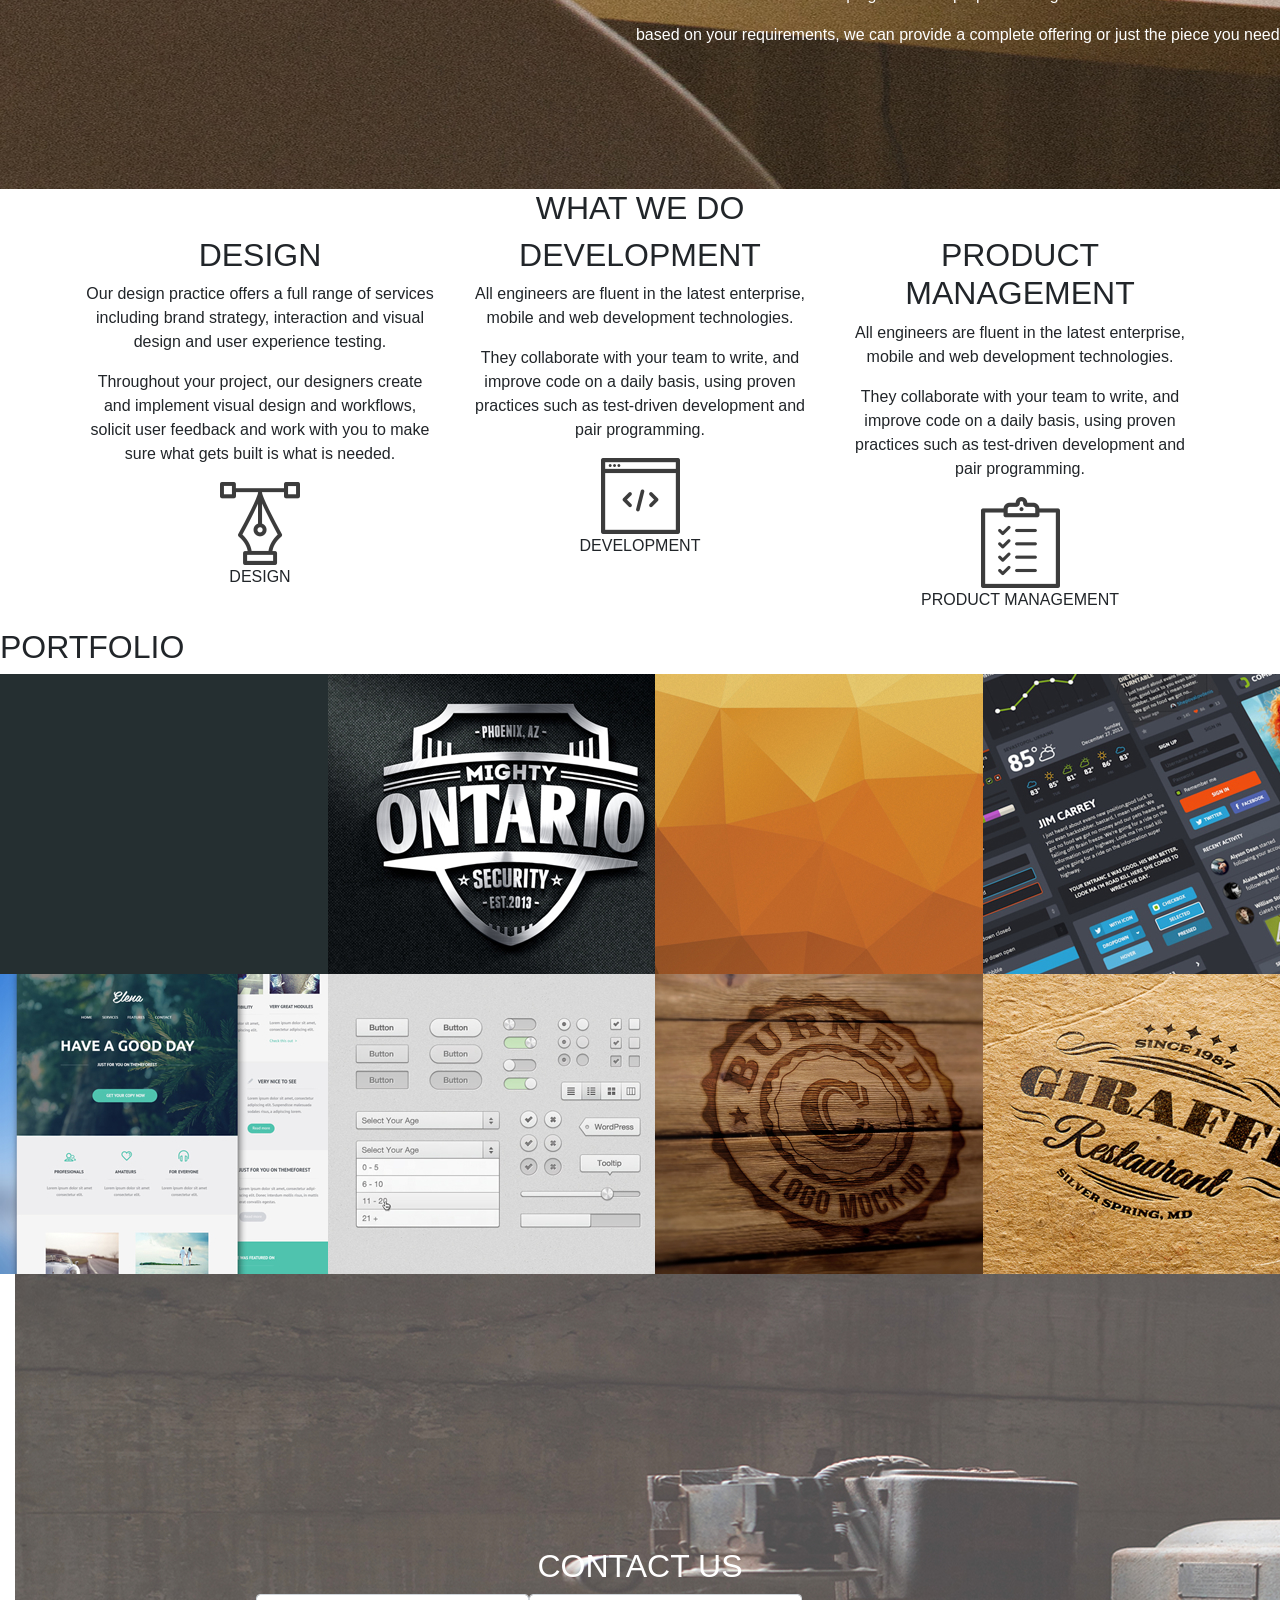
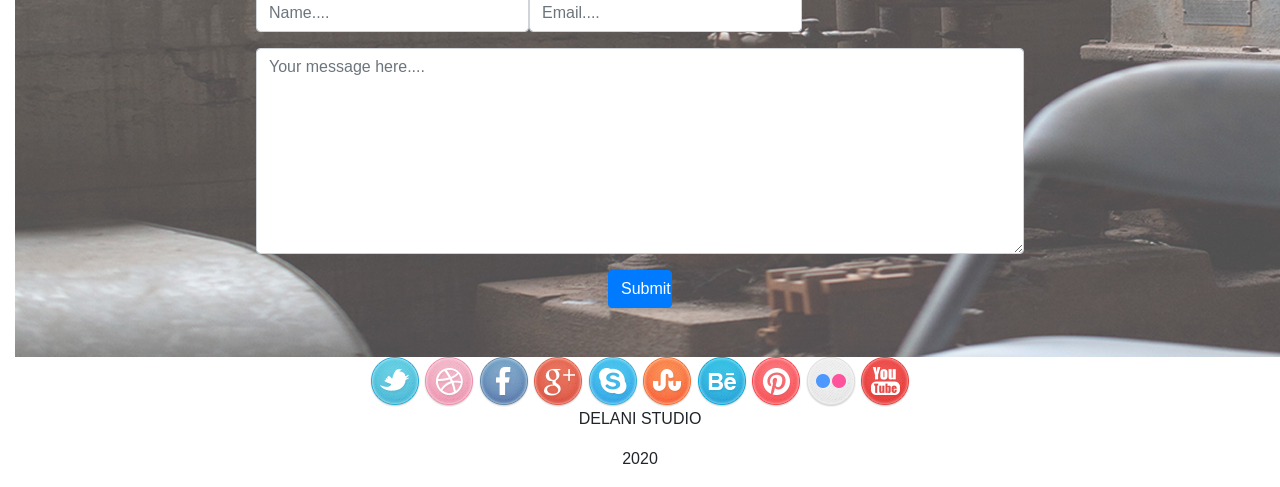
==== commit cbeb3bb7: "changes to project structure" ====
--- a/index.html
+++ b/index.html
@@ -96,34 +96,34 @@
                 <img src="img/work4.jpg" alt="work1" id="work1">
             </div>
             <div class="col-md-3" id="work2">
+                <p id="mouse-hover2" class="text">Ontario Security</p>
                 <img src="img/work3.jpg" alt="work2" id="work2">
-                <p id="overlay2" class="text">Ontario Security</p>
             </div>
             <div class="col-md-3" id="work3">
+                <p id="mouse-hover3" class="text">Pyramids</p>
                 <img src="img/work2.jpg" alt="work3">
-                <p id="overlay3" class="text">Pyramids</p>
             </div>
             <div class="col-md-3" id="work4">
+                <p id="mouse-hover4" class="text">Jim Carry</p>
                 <img src="img/work1.jpg" alt="work4">
-                <p id="overlay4" class="text">Jim Carry</p>
             </div>
         </div>
         <div class="row" id="portfolio">
             <div class="col-md-3" id="work5">
+                <p id="mouse-hover5" class="text">Have A Nice Day</p>
                 <img src="img/work5.jpg" alt="work1">
-                <p id="overlay5" class="text">Have A Nice Day</p>
             </div>
             <div class="col-md-3" id="work6">
+                <p id="mouse-hover6" class="text">Calculator</p>
                 <img src="img/work6.jpg" alt="work2">
-                <p id="overlay6" class="text">Calculator</p>
             </div>
             <div class="col-md-3" id="work7">
+                <p id="mouse-hover7" class="text">Burned</p>
                 <img src="img/work7.jpg" alt="work3">
-                <p id="overlay7" class="text">Burned</p>
             </div>
             <div class="col-md-3" id="work8">
+                <p id="mouse-hover8" class="text">Giraffe Restaurant</p>
                 <img src="img/work8.jpg" alt="work4">
-                <p id="overlay8" class="text">Giraffe Restaurant</p>
             </div>
         </div>
     </div>
--- a/css/styles.css
+++ b/css/styles.css
@@ -56,8 +56,61 @@
       margin-top: 40px;
       margin-left:40px;
       color: white;
+      
     }
 
+    #mouse-hover2{
+      display: none;
+      position: absolute;
+      margin-top: 40px;
+      margin-left:50px;
+      color: white;
+    }
+    #mouse-hover3{
+      display: none;
+      position: absolute;
+      margin-top: 40px;
+      margin-left:50px;
+      color: white;
+    }
+    #mouse-hover4{
+      display: none;
+      position: absolute;
+      margin-top: 40px;
+      margin-left:50px;
+      color: white;
+    }
+    #mouse-hover5{
+      display: none;
+      position: absolute;
+      margin-top: 40px;
+      margin-left:50px;
+      color: rgb(31, 201, 40);
+    }
+
+    #mouse-hover6{
+      display: none;
+      position: absolute;
+      margin-top: 40px;
+      margin-left:50px;
+      color: rgb(31, 34, 201);
+    }
+
+    #mouse-hover7{
+      display: none;
+      position: absolute;
+      margin-top: 40px;
+      margin-left:50px;
+      color: white;
+    }
+
+    #mouse-hover8{
+      display: none;
+      position: absolute;
+      margin-top: 40px;
+      margin-left:50px;
+      color: white;
+    }
     /* .col-md-4 {
         position: relative;
         width: 50%;
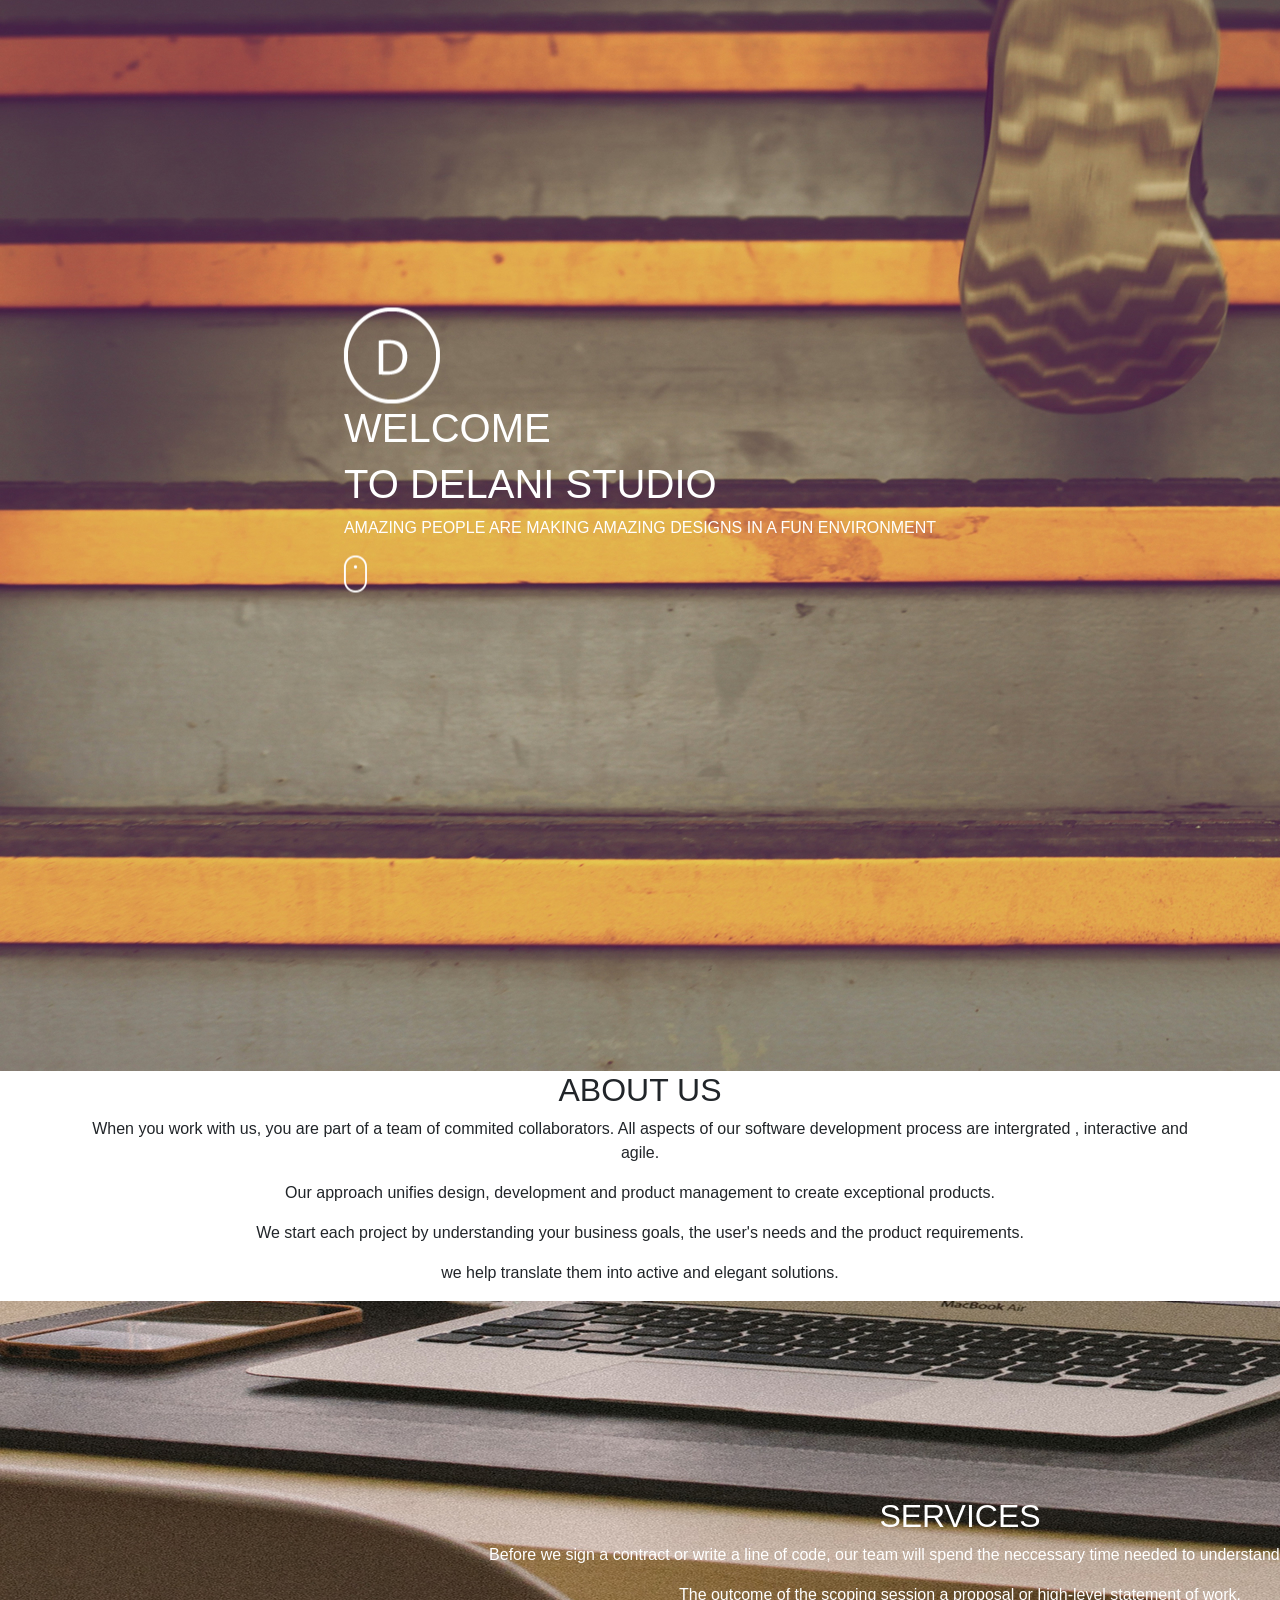
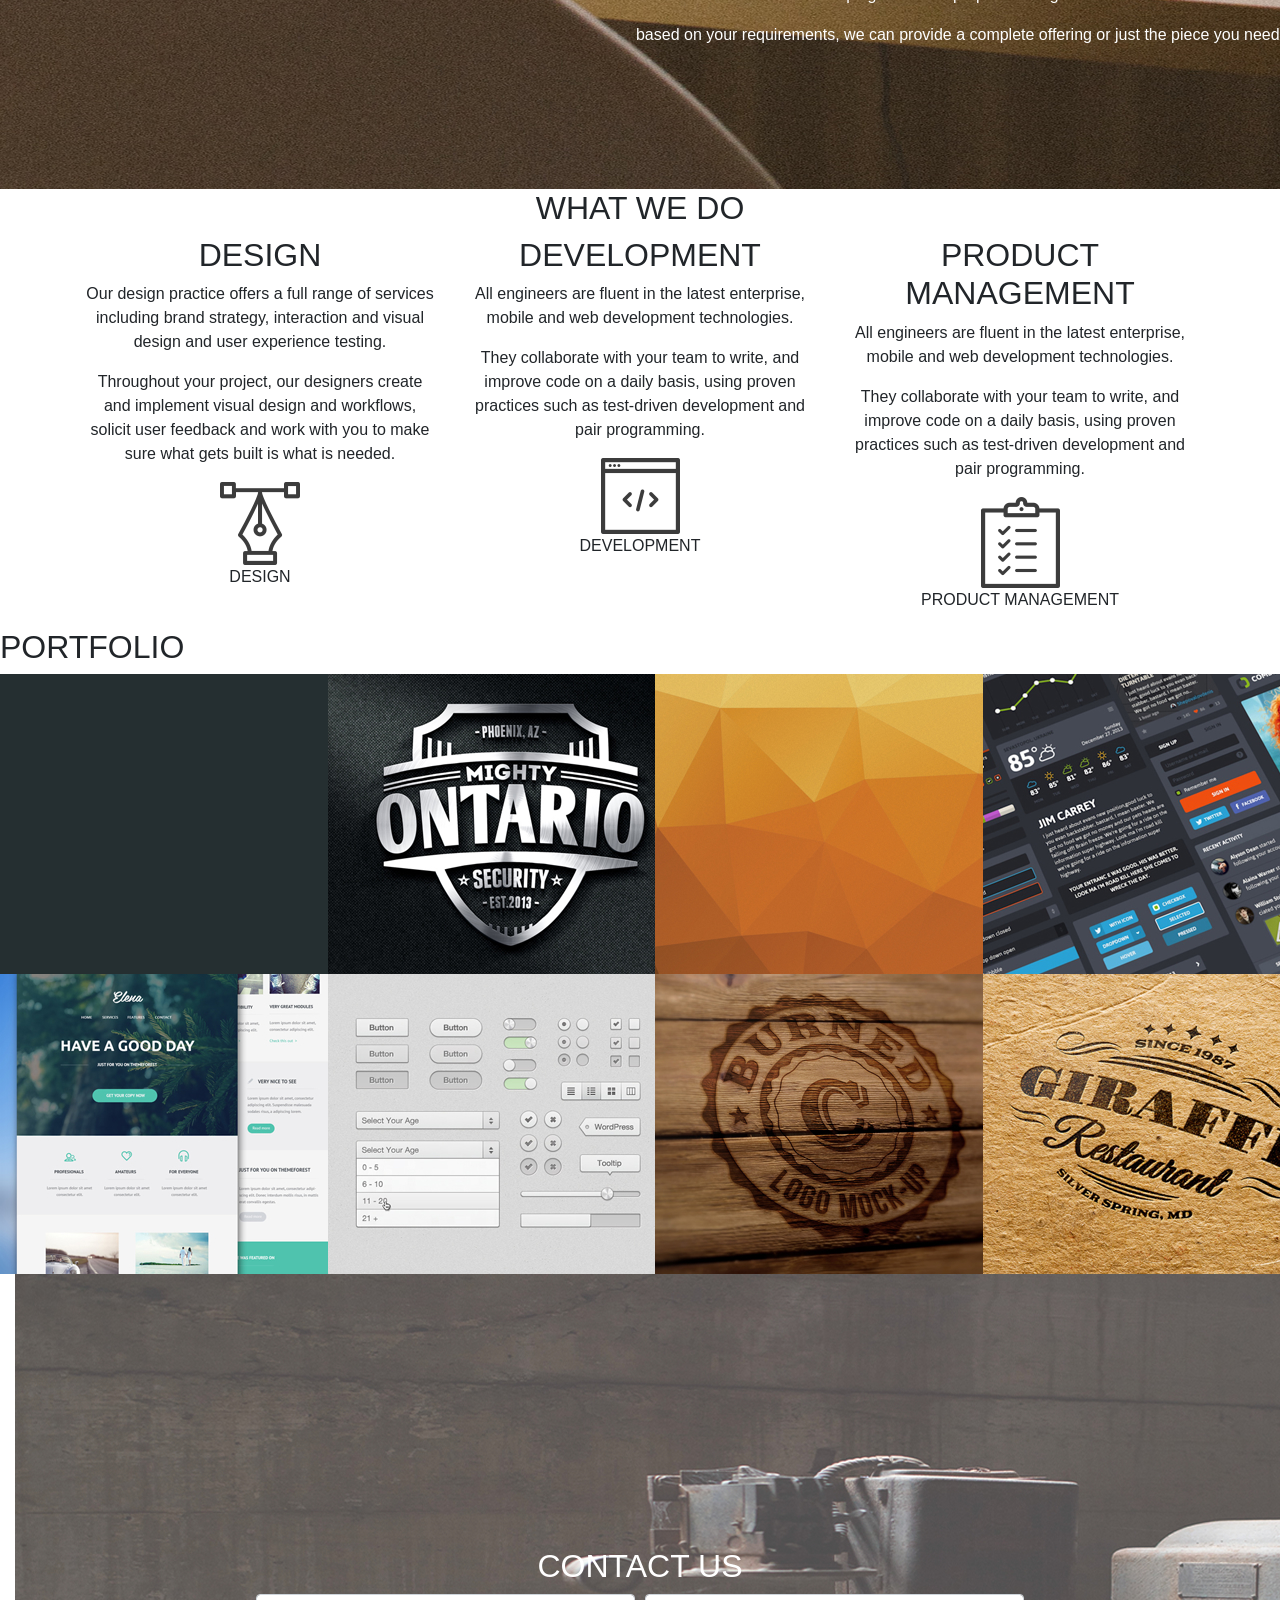
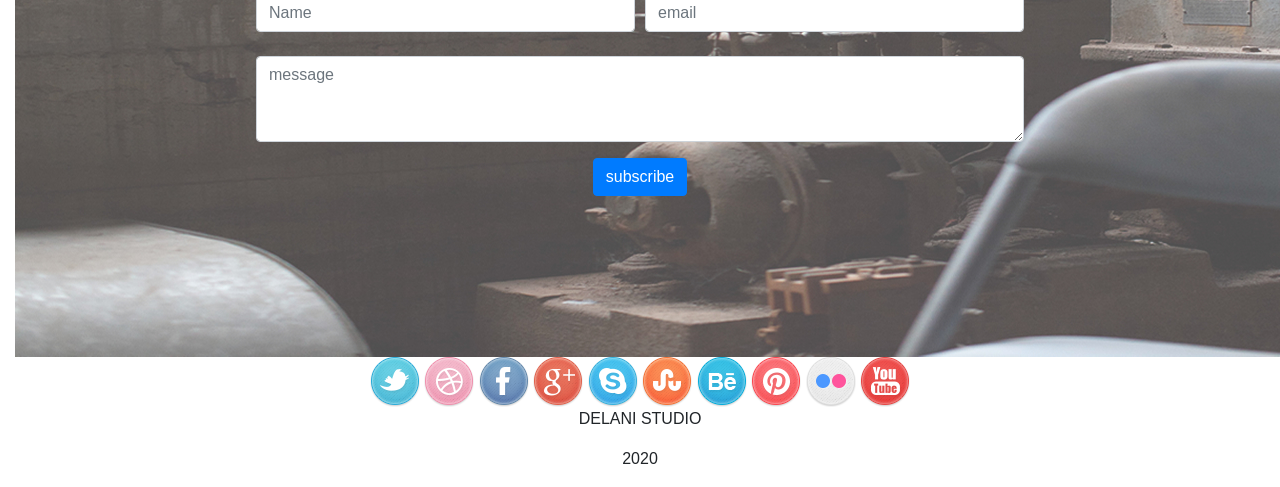
==== commit effe0787: "changes to project structure" ====
--- a/index.html
+++ b/index.html
@@ -131,20 +131,20 @@
         <img src="img/c_image.jpg" alt="contact" id="contact">
         <div class="formoverimage">
             <h2>CONTACT US</h2>
-            <form id="formDelani" action="https://gmail.us3.list-manage.com/subscribe/post" method="POST">
-                <input type="hidden" name="u" value="e71bed4d6ae5a7c984dfe28b0">
-
-                <input type="hidden" name="id" value="dbf7e27685">
-                <div class="form-group form-inline">
-                    <input type="text" class="form-control" placeholder="Name...." name="MERGE1" id="MERGE1" size="25"
-                        value="">
-                    <input type="email" class="form-control" placeholder="Email...." autocapitalize="off"
-                        autocorrect="off" name="MERGE0" id="MERGE0" size="25" value="">
+            <form action="http://eepurl.com/hcEkfz" method="POST" id="form1">
+                <div class="form-row">
+                    <div class="col">
+                        <input type="text" id="name" class="form-control" placeholder="Name">
+                    </div>
+                    <div class="col">
+                        <input type="email" id="email" class="form-control" placeholder="email" required>
+                    </div>
                 </div>
                 <div class="form-group">
-                    <textarea class="form-control" rows="8" id="comment" placeholder="Your message here...."></textarea>
+                    <label for="exampleFormControlTextarea1"></label>
+                    <textarea class="form-control" id="message" rows="3" placeholder="message"></textarea>
                 </div>
-                <button type="submit" class="btn btn-primary col-md-1">Submit</button>
+                <button type="submit" class="btn btn-primary" onclick="subscribe()">subscribe</button>
             </form>
         </div>
     </div>
